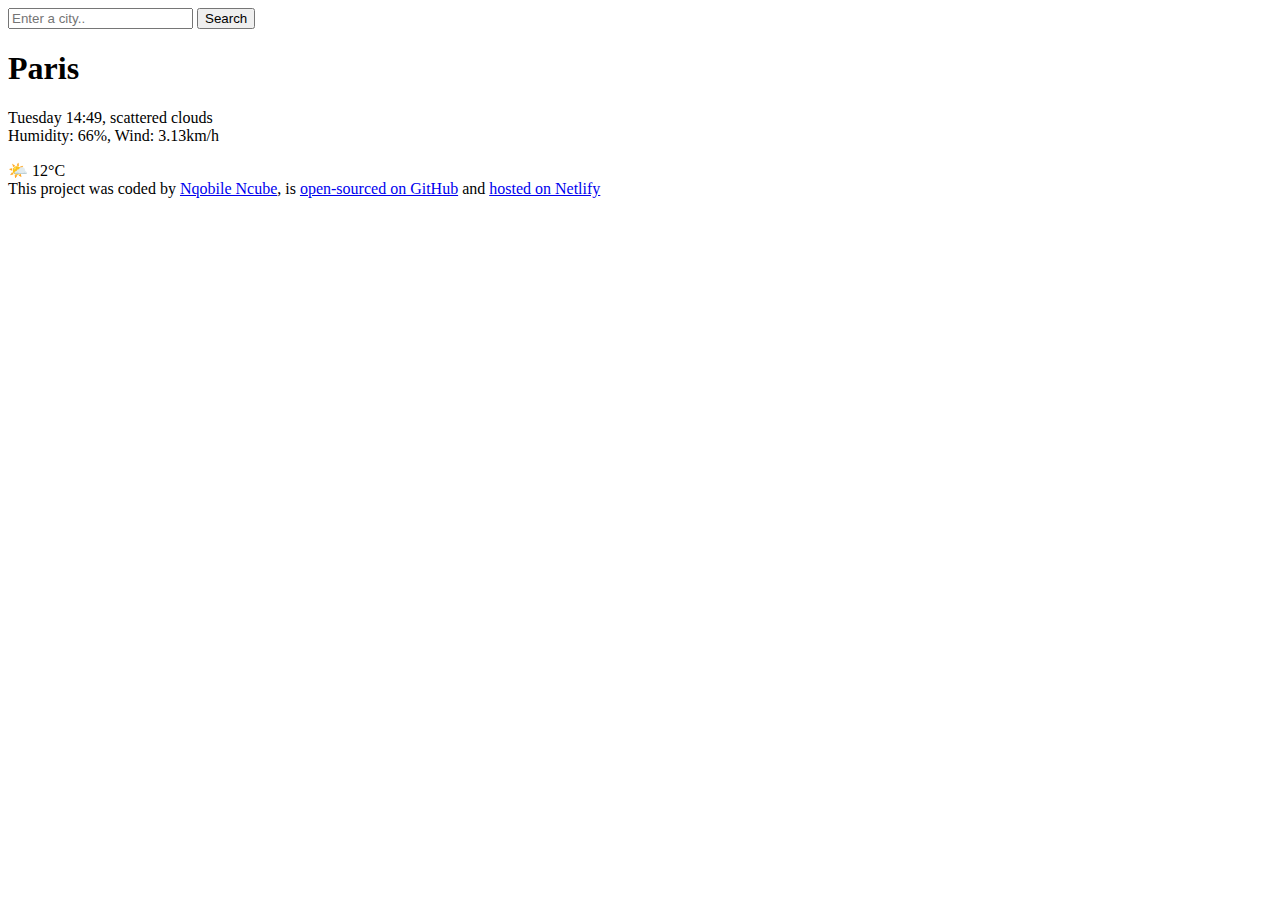
==== index.html @ 3d64c836 "Update index.html" ====
<!DOCTYPE html>
<html lang="en">
  <head>
    <meta charset="UTF-8" />
    <meta name="viewport" content="width=device-width, initial-scale=1.0" />
    <title>Meteo App</title>
  </head>
  <body>
    <header>
      <form>
        <input type="search" placeholder="Enter a city.." required />
        <input type="submit" value="Search" />
      </form>
    </header>
    <main>
      <div>
        <h1>Paris</h1>
        <p>
          Tuesday 14:49, scattered clouds
          <br />
          Humidity: 66%, Wind: 3.13km/h
        </p>
      </div>
      <div>🌤️ 12°C</div>
    </main>

    <footer>
      This project was coded by
      <a href="https://github.com/nqobilencube/Weather-App-Nqoe" target="_blank"
        >Nqobile Ncube</a
      >, is
      <a href="https://github.com/nqobilencube/Weather-App-Nqoe" target="_blank"
        >open-sourced on GitHub</a
      >
      and
      <a href="https://meteo-shecodes-app.netlify.app/" target="_blank"
        >hosted on Netlify</a
      >
    </footer>
  </body>
</html>
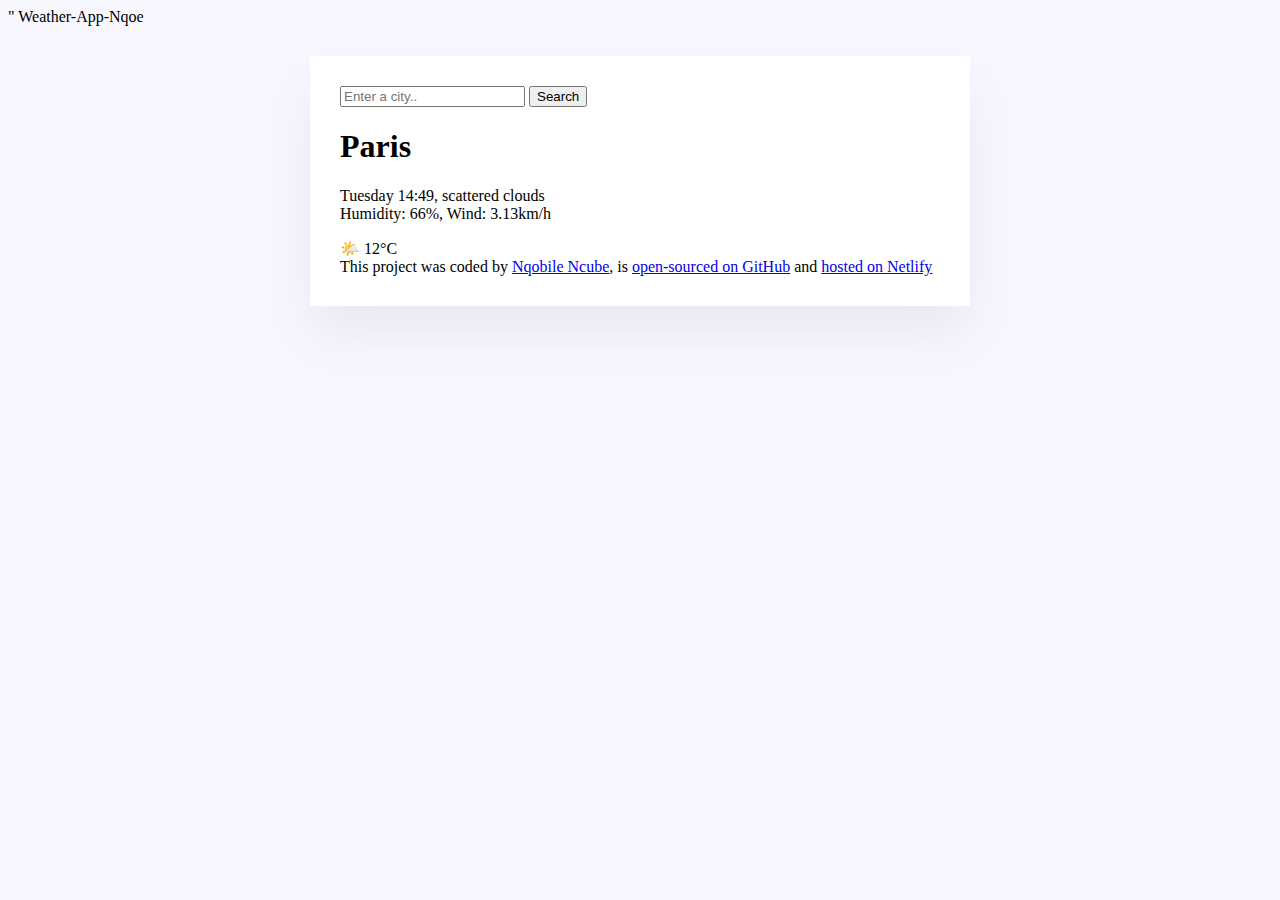
==== commit 93c1d019: "styled the main container and added custom font" ====
--- a/index.html
+++ b/index.html
@@ -1,11 +1,16 @@
 <!DOCTYPE html>
 <html lang="en">
   <head>
-    <meta charset="UTF-8" />
-    <meta name="viewport" content="width=device-width, initial-scale=1.0" />
-    <title>Meteo App</title>
+    <meta charset="UTF-8" /> 
+  <meta name="viewport" content="width=device-width, initial-scale=1.0" />
+   <link rel="stylesheet" href="<link rel="preconnect" href="https://fonts.googleapis.com">
+<link rel="preconnect" href="https://fonts.gstatic.com" crossorigin>
+<link href="https://fonts.googleapis.com/css2?family=PT+Mono&family=Roboto:ital,wght@0,100;0,300;0,400;0,500;0,700;0,900;1,100;1,300;1,400;1,500;1,700;1,900&display=swap" rel="stylesheet">"
+  <link rel="stylesheet" href="src/index.css"
+    <title>Weather-App-Nqoe</title>
   </head>
   <body>
+    <div class="Weather-App-Nqoe">
     <header>
       <form>
         <input type="search" placeholder="Enter a city.." required />
@@ -33,9 +38,12 @@
         >open-sourced on GitHub</a
       >
       and
-      <a href="https://meteo-shecodes-app.netlify.app/" target="_blank"
+      <a
+        href="https://app.netlify.com/sites/dapper-pika-a758c0/overview"
+        target="_blank"
         >hosted on Netlify</a
       >
     </footer>
+  </div>
   </body>
 </html>
--- a/src/index.css
+++ b/src/index.css
@@ -0,0 +1,10 @@
+body {
+  background-color: #f9f7fe;
+}
+.Weather-App-Nqoe {
+  background: white;
+  max-width: 600px;
+  margin: 30px auto;
+  box-shadow: 0 30px 50px rgba(65, 50, 100, 0.08);
+  padding: 30px;
+}
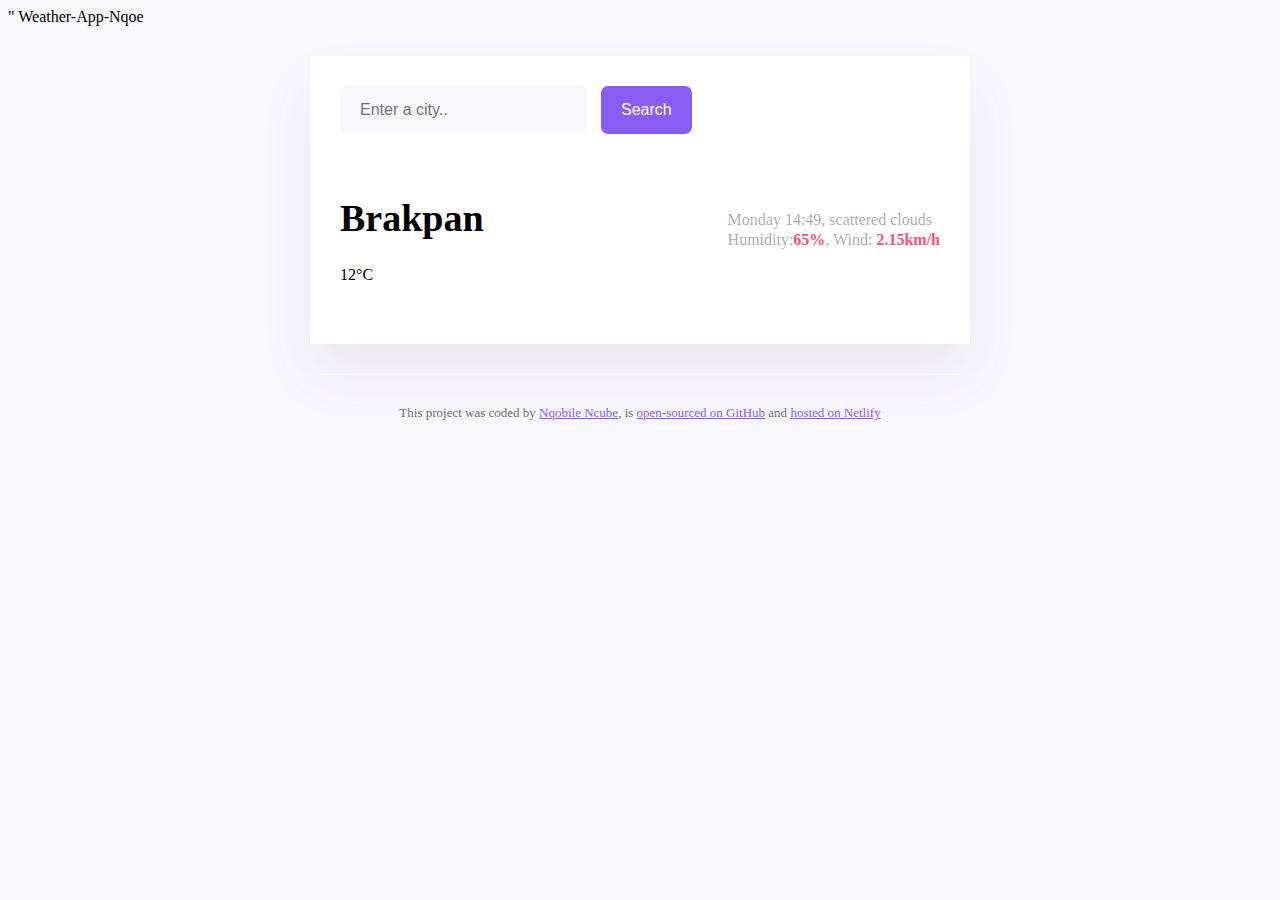
==== commit e81a1551: "added basic css" ====
--- a/index.html
+++ b/index.html
@@ -12,21 +12,25 @@
   <body>
     <div class="Weather-App-Nqoe">
     <header>
-      <form>
-        <input type="search" placeholder="Enter a city.." required />
-        <input type="submit" value="Search" />
+      <form class="search-form">
+        <input type="search" placeholder="Enter a city.." required class="search-form-input"/>
+        <input type="submit" value="Search" class="search-form-button" />
       </form>
     </header>
     <main>
+      <div class="weather-app-data"
       <div>
-        <h1>Paris</h1>
-        <p>
-          Tuesday 14:49, scattered clouds
+        <h1 class="weather-app-city">Brakpan</h1>
+        <p class="weather-app-details
+      ">
+          Monday 14:49, scattered clouds
           <br />
-          Humidity: 66%, Wind: 3.13km/h
+          Humidity:<strong>65%</strong>, Wind: <strong>2.15km/h</strong>
         </p>
       </div>
-      <div>🌤️ 12°C</div>
+      <div class="weather-app-temperature"> 12°C</div>
+      </div>
+      </main>
     </main>
 
     <footer>
--- a/src/index.css
+++ b/src/index.css
@@ -1,5 +1,10 @@
 body {
   background-color: #f9f7fe;
+  .pt-mono-regular {
+    font-family: "PT Mono", serif;
+    font-weight: 400;
+    font-style: normal;
+  }
 }
 .Weather-App-Nqoe {
   background: white;
@@ -8,3 +13,55 @@
   box-shadow: 0 30px 50px rgba(65, 50, 100, 0.08);
   padding: 30px;
 }
+header {
+  border: bottom 1px solid #f9f7fe;
+  padding: 0 0 30px 0;
+}
+a {
+  color: #885df1;
+}
+.search-form-input {
+  background-color: #f9f7fe;
+  border: none;
+  border-radius: 7px;
+  max-width: 75%;
+  font-size: 16px;
+  padding: 15px 20px;
+}
+.search-form-button {
+  background: #885df1;
+  border: none;
+  border-radius: 7px;
+  margin-left: 10px;
+  font-size: 16px;
+  padding: 15px 20px;
+  color: white;
+}
+main {
+  padding: 30px 0;
+}
+.weather-app-data {
+  display: flex;
+  justify-content: space-between;
+}
+.weather-app-city {
+  margin: 0;
+  font-size: 38px;
+  line-height: 48px;
+}
+.weather-app-details {
+  font-size: 16px;
+  line-height: 20px;
+  color: rgba(39, 33, 66, 0.4);
+  font-weight: 500;
+}
+.weather-app-details strong {
+  color: #f65282;
+}
+footer {
+  border-top: 1px solid #f9f7fe;
+  padding: 30px 0 0 0;
+  text-align: center;
+  font-size: 13px;
+  color: rgba(0, 0, 0, 0.6);
+}
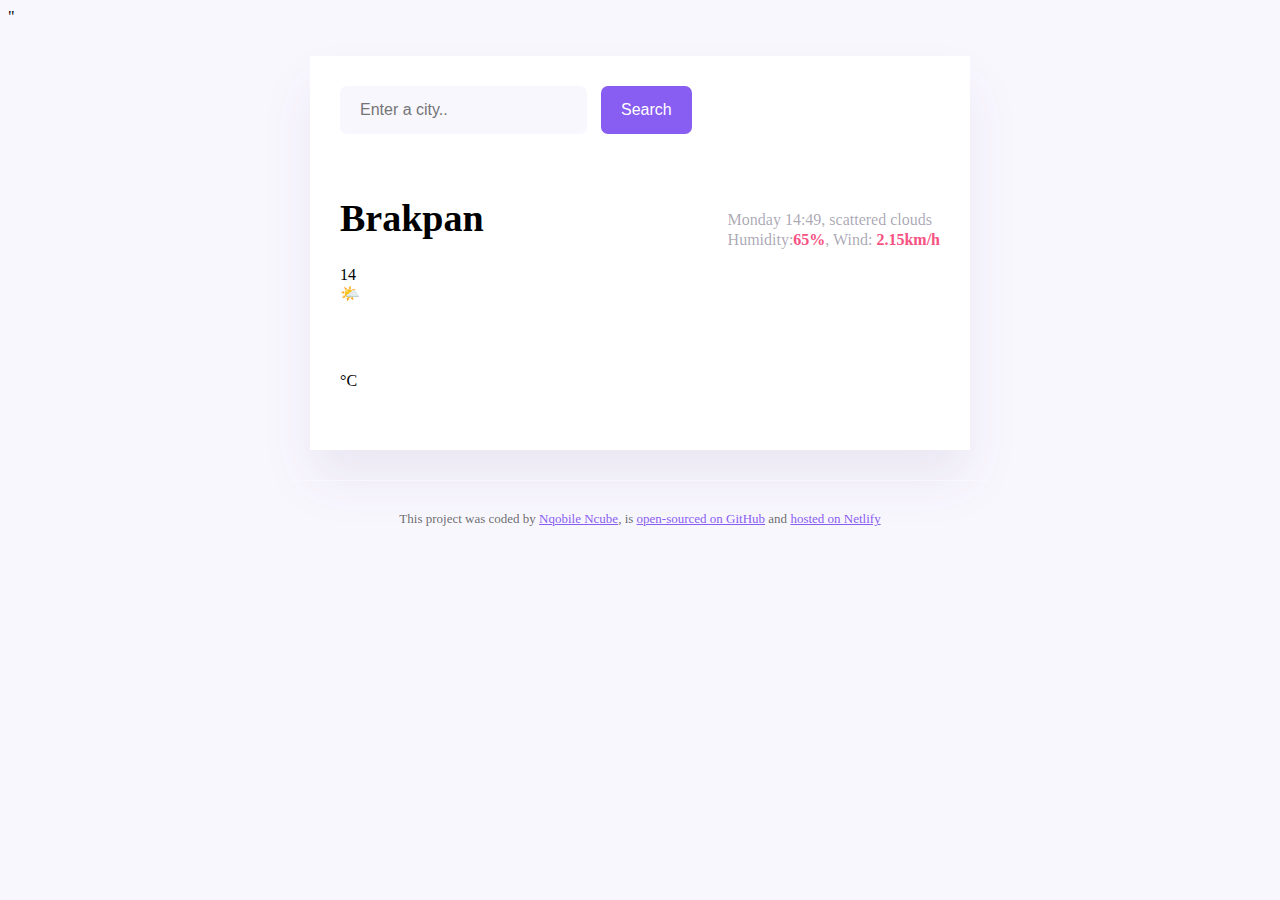
==== commit 2794eb99: "added javascript" ====
--- a/index.html
+++ b/index.html
@@ -7,6 +7,7 @@
 <link rel="preconnect" href="https://fonts.gstatic.com" crossorigin>
 <link href="https://fonts.googleapis.com/css2?family=PT+Mono&family=Roboto:ital,wght@0,100;0,300;0,400;0,500;0,700;0,900;1,100;1,300;1,400;1,500;1,700;1,900&display=swap" rel="stylesheet">"
   <link rel="stylesheet" href="src/index.css"
+   <script src="https://cdn.jsdelivr.net/npm/axios@1.1.2/dist/axios.min.js"></script>
     <title>Weather-App-Nqoe</title>
   </head>
   <body>
@@ -21,14 +22,15 @@
       <div class="weather-app-data"
       <div>
         <h1 class="weather-app-city">Brakpan</h1>
-        <p class="weather-app-details
-      ">
+        <p class="weather-app-details ">
           Monday 14:49, scattered clouds
           <br />
           Humidity:<strong>65%</strong>, Wind: <strong>2.15km/h</strong>
         </p>
       </div>
-      <div class="weather-app-temperature"> 12°C</div>
+      <div class="weather-app-temperature" id="temperature">14</div>
+        <div class="weather-app-icon">🌤️</div>
+            <div class="weatehr-app-unit">°C</div>
       </div>
       </main>
     </main>
--- a/src/index.css
+++ b/src/index.css
@@ -58,6 +58,14 @@
 .weather-app-details strong {
   color: #f65282;
 }
+.weather-app-temperature-container {
+  display: flex;
+}
+
+.weather-app-icon {
+  width: 88px;
+  height: 88px;
+}
 footer {
   border-top: 1px solid #f9f7fe;
   padding: 30px 0 0 0;
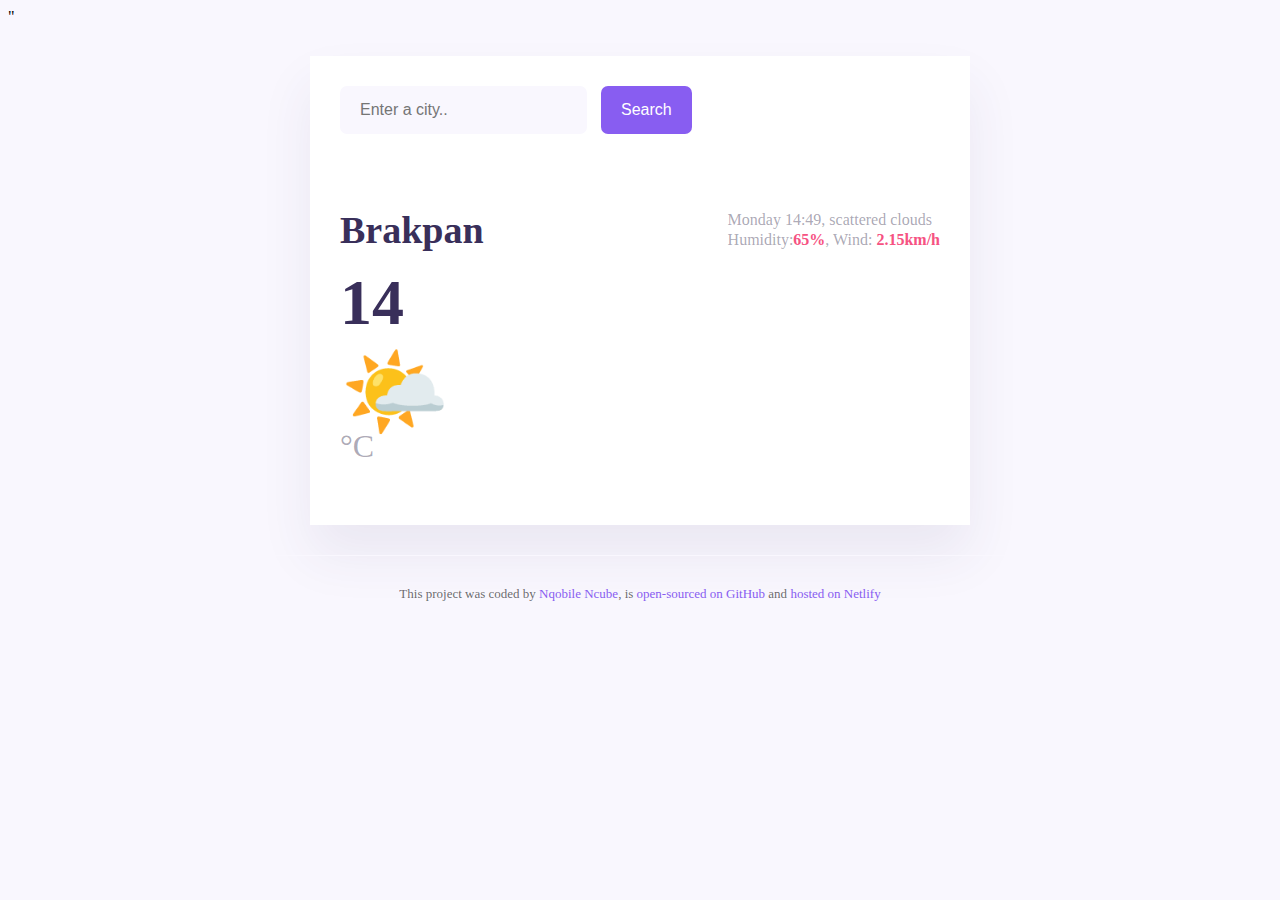
==== commit 8f1d20f6: "added axios and corrected a few html" ====
--- a/index.html
+++ b/index.html
@@ -3,7 +3,7 @@
   <head>
     <meta charset="UTF-8" /> 
   <meta name="viewport" content="width=device-width, initial-scale=1.0" />
-   <link rel="stylesheet" href="<link rel="preconnect" href="https://fonts.googleapis.com">
+   <link rel="stylesheet" href="link rel="preconnect href="https://fonts.googleapis.com">
 <link rel="preconnect" href="https://fonts.gstatic.com" crossorigin>
 <link href="https://fonts.googleapis.com/css2?family=PT+Mono&family=Roboto:ital,wght@0,100;0,300;0,400;0,500;0,700;0,900;1,100;1,300;1,400;1,500;1,700;1,900&display=swap" rel="stylesheet">"
   <link rel="stylesheet" href="src/index.css"
@@ -19,8 +19,7 @@
       </form>
     </header>
     <main>
-      <div class="weather-app-data"
-      <div>
+      <div class="weather-app-data">
         <h1 class="weather-app-city">Brakpan</h1>
         <p class="weather-app-details ">
           Monday 14:49, scattered clouds
@@ -30,7 +29,7 @@
       </div>
       <div class="weather-app-temperature" id="temperature">14</div>
         <div class="weather-app-icon">🌤️</div>
-            <div class="weatehr-app-unit">°C</div>
+            <div class="weather-app-unit">°C</div>
       </div>
       </main>
     </main>
--- a/src/index.css
+++ b/src/index.css
@@ -1,10 +1,8 @@
 body {
   background-color: #f9f7fe;
-  .pt-mono-regular {
-    font-family: "PT Mono", serif;
-    font-weight: 400;
-    font-style: normal;
-  }
+  font-family: "PT Mono", serif;
+  font-weight: 400;
+  font-style: normal;
 }
 .Weather-App-Nqoe {
   background: white;
@@ -19,6 +17,7 @@
 }
 a {
   color: #885df1;
+  text-decoration: none;
 }
 .search-form-input {
   background-color: #f9f7fe;
@@ -36,6 +35,7 @@
   font-size: 16px;
   padding: 15px 20px;
   color: white;
+  cursor: pointer;
 }
 main {
   padding: 30px 0;
@@ -43,11 +43,13 @@
 .weather-app-data {
   display: flex;
   justify-content: space-between;
+  align-items: center;
 }
 .weather-app-city {
   margin: 0;
   font-size: 38px;
   line-height: 48px;
+  color: #392f5a;
 }
 .weather-app-details {
   font-size: 16px;
@@ -60,15 +62,27 @@
 }
 .weather-app-temperature-container {
   display: flex;
+  align-items: center;
+  gap: 10px;
+}
+#temperature {
+  font-size: 64px;
+  font-weight: bold;
+  color: #392f5a;
 }
 
 .weather-app-icon {
   width: 88px;
   height: 88px;
+  font-size: 88px;
+}
+.weather-app-unit {
+  font-size: 32px;
+  color: rgba(39, 33, 66, 0.4);
 }
 footer {
   border-top: 1px solid #f9f7fe;
-  padding: 30px 0 0 0;
+  padding-top: 30px;
   text-align: center;
   font-size: 13px;
   color: rgba(0, 0, 0, 0.6);
